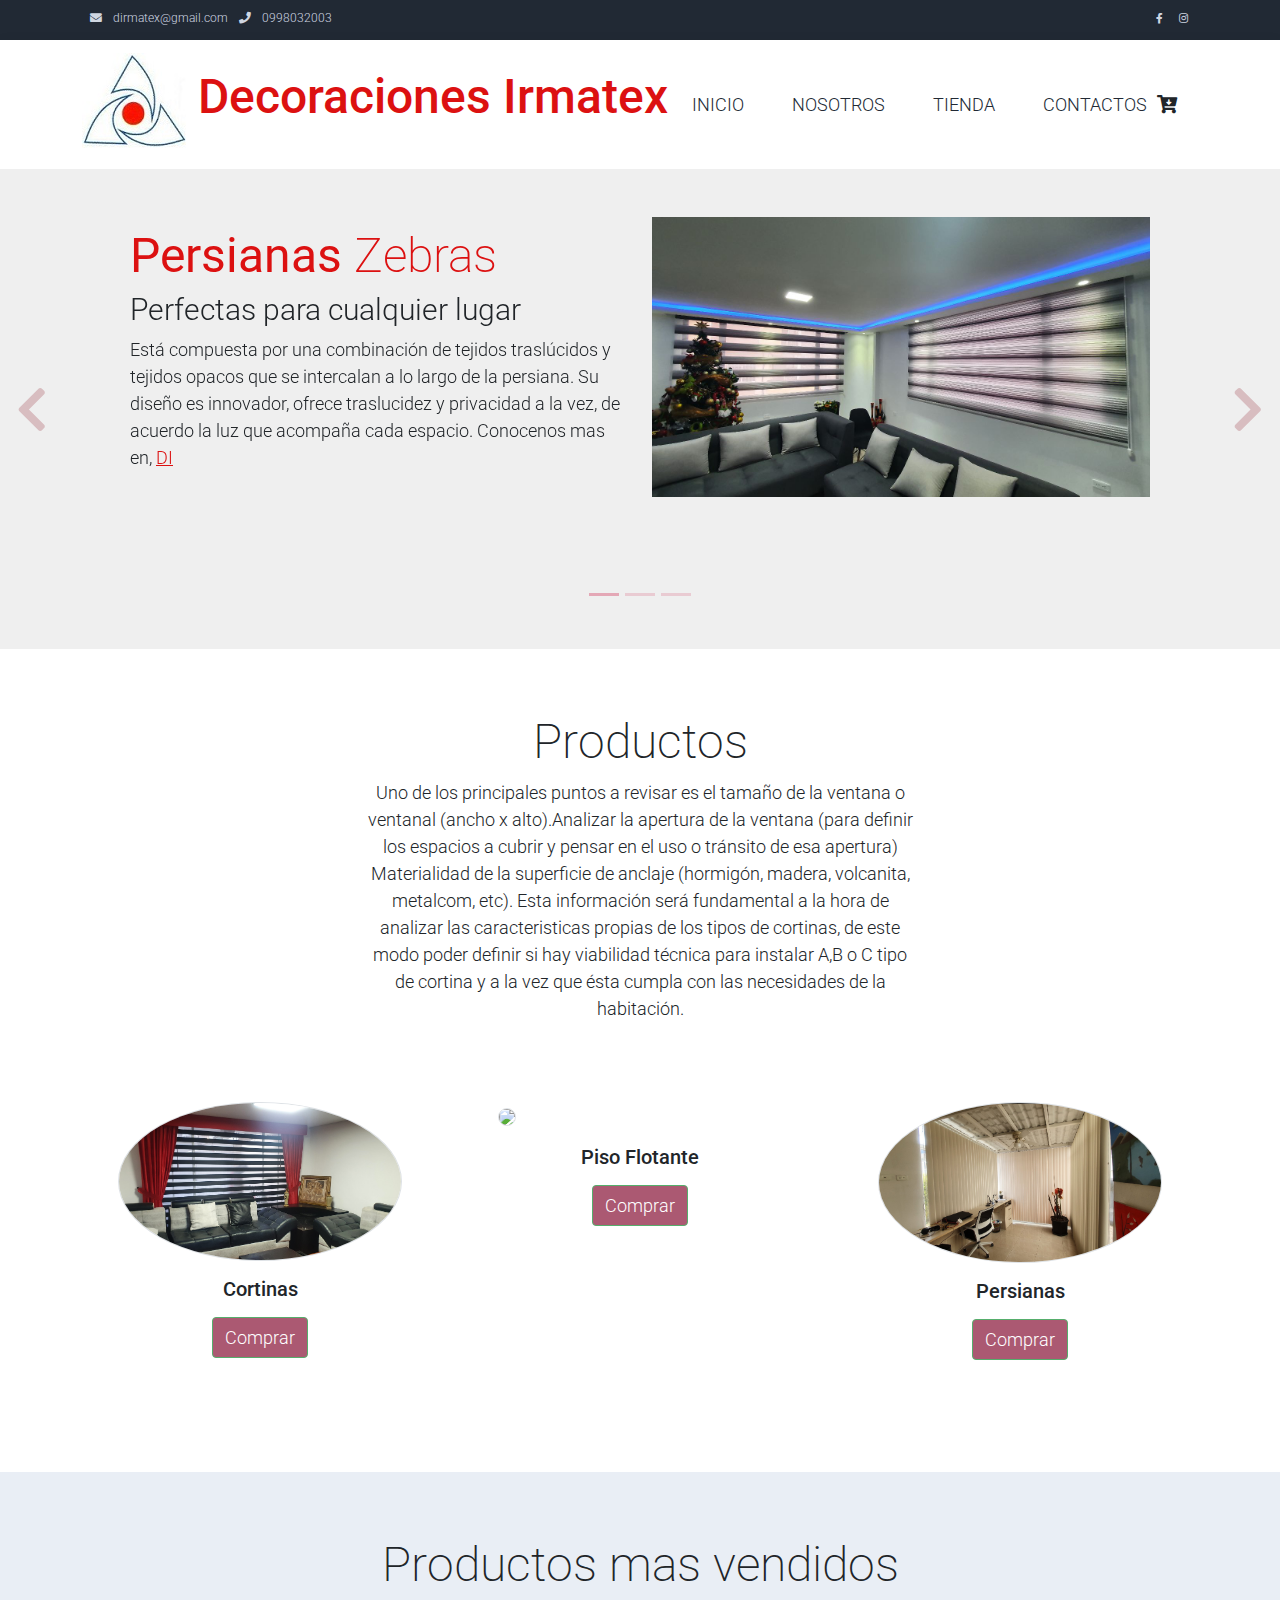
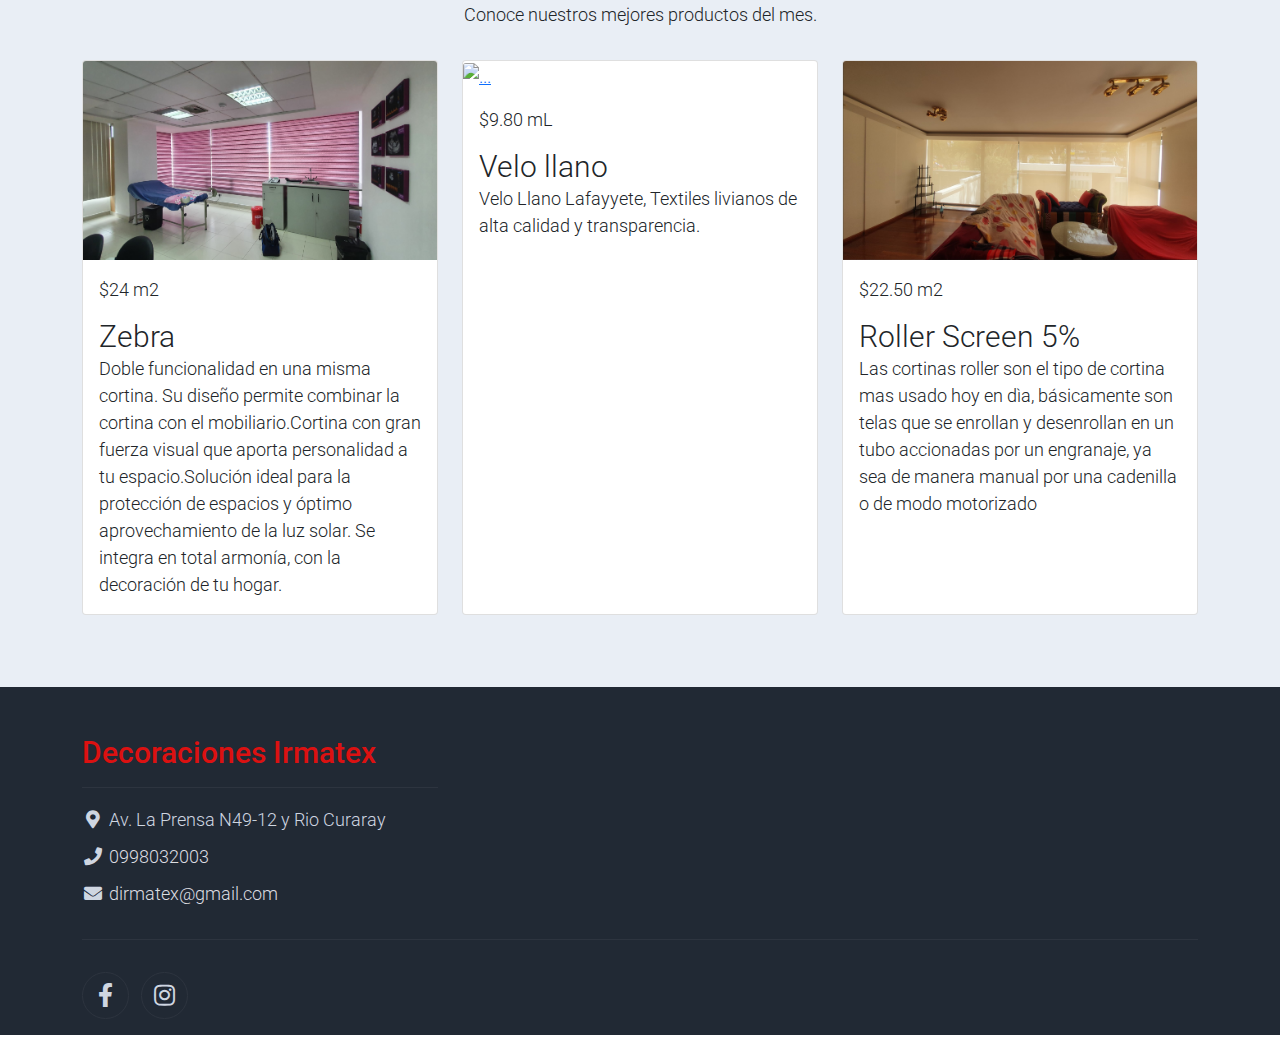
==== index.html @ 4abe2b18 "Proyecto" ====
<!DOCTYPE html>
<html lang="en">

<head>
    <title>DECORACIONES IRMATEX</title>
    <meta charset="utf-8">
    <meta name="viewport" content="width=device-width, initial-scale=1">

    <link rel="apple-touch-icon" href="assets/img/logo-irmatex.jpg">
    <link rel="shortcut icon" type="image/x-icon" href="assets/img/logo-irmatex.ico">

    <link rel="stylesheet" href="assets/css/bootstrap.min.css">
    <link rel="stylesheet" href="assets/css/style.css">
    <link rel="stylesheet" href="assets/css/custom.css">

    <link rel="stylesheet" href="https://fonts.googleapis.com/css2?family=Roboto:wght@100;200;300;400;500;700;900&display=swap">
    <link rel="stylesheet" href="assets/css/fontawesome.min.css">

</head>

<body>
    
    <nav class="navbar navbar-expand-lg bg-dark navbar-light d-none d-lg-block" id="templatemo_nav_top">
        <div class="container text-light">
            <div class="w-100 d-flex justify-content-between">
                <div>
                    <i class="fa fa-envelope mx-2"></i>
                    <a class="navbar-sm-brand text-light text-decoration-none" href="mailto:dirmatex@gmail.com">dirmatex@gmail.com</a>
                    <i class="fa fa-phone mx-2"></i>
                    <a class="navbar-sm-brand text-light text-decoration-none" href="tel:0998032003">0998032003</a>
                </div>
                <div>
                    <a class="text-light" href="https://fb.com/templatemo" target="_blank" rel="sponsored"><i class="fab fa-facebook-f fa-sm fa-fw me-2"></i></a>
                    <a class="text-light" href="https://www.instagram.com/" target="_blank"><i class="fab fa-instagram fa-sm fa-fw me-2"></i></a>
                </div>
            </div>
        </div>
    </nav>
  
    <nav class="navbar navbar-expand-lg navbar-light shadow">
        <div class="container d-flex justify-content-between align-items-center">

            <a class="navbar-brand text-success logo h1 align-self-center" href="index.html"><img src="assets/img/logo-irmatex2.jpg" alt="">
                Decoraciones Irmatex
            </a>

            <button class="navbar-toggler border-0" type="button" data-bs-toggle="collapse" data-bs-target="#templatemo_main_nav" aria-controls="navbarSupportedContent" aria-expanded="false" aria-label="Toggle navigation">
                <span class="navbar-toggler-icon"></span>
            </button>

            <div class="align-self-center collapse navbar-collapse flex-fill  d-lg-flex justify-content-lg-between" id="templatemo_main_nav">
                <div class="flex-fill">
                    <ul class="nav navbar-nav d-flex justify-content-between mx-lg-auto">
                        <li class="nav-item">
                            <a class="nav-link" href="index.html">INICIO</a>
                        </li>
                        <li class="nav-item">
                            <a class="nav-link" href="about.html">NOSOTROS</a>
                        </li>
                        <li class="nav-item">
                            <a class="nav-link" href="shop.html">TIENDA</a>
                        </li>
                        <li class="nav-item">
                            <a class="nav-link" href="contact.html">CONTACTOS</a>
                        </li>
                    </ul>
                </div>
                <div class="navbar align-self-center d-flex">
                    <a class="nav-icon position-relative text-decoration-none" href="#">
                        <i class="fa fa-fw fa-cart-arrow-down text-dark mr-1"></i>
                        <span class="position-absolute top-0 left-100 translate-middle badge rounded-pill bg-light text-dark"></span>
                    </a>
                    
                </div>
            </div>

        </div>
    </nav>
  
   <div class="modal fade bg-white" id="templatemo_search" tabindex="-1" role="dialog" aria-labelledby="exampleModalLabel" aria-hidden="true">
        <div class="modal-dialog modal-lg" role="document">
            <div class="w-100 pt-1 mb-5 text-right">
                <button type="button" class="btn-close" data-bs-dismiss="modal" aria-label="Close"></button>
            </div>
            <form action="" method="get" class="modal-content modal-body border-0 p-0">
                <div class="input-group mb-2">
                    <input type="text" class="form-control" id="inputModalSearch" name="q" placeholder="Search ...">
                    <button type="submit" class="input-group-text bg-success text-light">
                        <i class="fa fa-fw fa-search text-white"></i>
                    </button>
                </div>
            </form>
        </div>
    </div>

    <div id="template-mo-zay-hero-carousel" class="carousel slide" data-bs-ride="carousel">
        <ol class="carousel-indicators">
            <li data-bs-target="#template-mo-zay-hero-carousel" data-bs-slide-to="0" class="active"></li>
            <li data-bs-target="#template-mo-zay-hero-carousel" data-bs-slide-to="1"></li>
            <li data-bs-target="#template-mo-zay-hero-carousel" data-bs-slide-to="2"></li>
        </ol>
        <div class="carousel-inner">
            <div class="carousel-item active">
                <div class="container">
                    <div class="row p-5">
                        <div class="mx-auto col-md-8 col-lg-6 order-lg-last">
                            <img class="img-fluid" src="./assets/img/cortinas1.jpg" alt="">
                        </div>
                        <div class="col-lg-6 mb-0 d-flex align-items-center">
                            <div class="text-align-left align-self-center">
                                <h1 class="h1 text-success"><b>Persianas</b> Zebras</h1>
                                <h3 class="h2">Perfectas para cualquier lugar</h3>
                                <p>
                                    Está compuesta por una combinación de tejidos traslúcidos y tejidos opacos que se intercalan a lo largo de la persiana. Su diseño es innovador, ofrece traslucidez y privacidad a la vez, de acuerdo la luz que acompaña cada espacio. <a rel="sponsored" class="text-success" href="https://decoraciones-irmatex.negocio.site/" target="_blank"></a>Conocenos mas en,
                                    <a rel="sponsored" class="text-success" href="https://decoraciones-irmatex.negocio.site/" target="_blank">DI</a>
                                </p>
                            </div>
                        </div>
                    </div>
                </div>
            </div>
            <div class="carousel-item">
                <div class="container">
                    <div class="row p-5">
                        <div class="mx-auto col-md-8 col-lg-6 order-lg-last">
                            <img class="img-fluid" src="./assets/img/roller5.jpg" alt="">
                        </div>
                        <div class="col-lg-6 mb-0 d-flex align-items-center">
                            <div class="text-align-left">
                                <h1 class="h1 text-success"><b>Persianas</b> Enrollables</h1>
                                <h3 class="h2">Screen, Blackout, Traslucidas</h3>
                                <p>
                                    Pensando en la mayor optimización del espacio, las cortinas Enrollables son la alternativa perfecta para decorar tu espacio y controlar la entrada de luz. La opción más simple en cortina, es de fácil mantenimiento, durabilidad, elegancia y simpleza.
                                </p>
                            </div>
                        </div>
                    </div>
                </div>
            </div>
            <div class="carousel-item">
                <div class="container">
                    <div class="row p-5">
                        <div class="mx-auto col-md-8 col-lg-6 order-lg-last">
                            <img class="img-fluid" src="./assets/img/cortina.jpg" alt="">
                        </div>
                        <div class="col-lg-6 mb-0 d-flex align-items-center">
                            <div class="text-align-left">
                                <h1 class="h1 text-success"><b>Cortinas</b> Tradicionales</h1>
                                <h3 class="h2">Elegantes en cualquier espacio</h3>
                                <p>
                                    Uno de los tipos de cortinas que nunca pasarán de moda. Este tipo de cortinas ha resistido décadas a las influencias en diseño y practicidad de diferentes tipos de cortinas debido su nobleza. Junto a esto le entrega al usuario una infinidad de tejidos que día a día salen y entran al mercado textil. Nuevas tecnologías textiles han aportado características de filtro solar total y parcial. Incluso la posibilidad de de lavar en máquina, incluso de secar en la secadora.
                                </p>
                            </div>
                        </div>
                    </div>
                </div>
            </div>
        </div>
        <a class="carousel-control-prev text-decoration-none w-auto ps-3" href="#template-mo-zay-hero-carousel" role="button" data-bs-slide="prev">
            <i class="fas fa-chevron-left"></i>
        </a>
        <a class="carousel-control-next text-decoration-none w-auto pe-3" href="#template-mo-zay-hero-carousel" role="button" data-bs-slide="next">
            <i class="fas fa-chevron-right"></i>
        </a>
    </div>
   
    <section class="container py-5">
        <div class="row text-center pt-3">
            <div class="col-lg-6 m-auto">
                <h1 class="h1">Productos</h1>
                <p>
                    Uno de los principales puntos a revisar es el tamaño de la ventana o ventanal (ancho x alto).Analizar la apertura de la ventana (para definir los espacios a cubrir y pensar en el uso o tránsito de esa apertura) Materialidad de la superficie de anclaje (hormigón, madera, volcanita, metalcom, etc). Esta información será fundamental a la hora de analizar las caracteristicas propias de los tipos de cortinas, de este modo poder definir si hay viabilidad técnica para instalar A,B o C tipo de cortina y a la vez que ésta cumpla con las necesidades de la habitación.
                </p>
            </div>
        </div>
        <div class="row">
            <div class="col-12 col-md-4 p-5 mt-3">
                <a href="#"><img src="./assets/img/zebraycortina.jpg" class="rounded-circle img-fluid border"></a>
                <h5 class="text-center mt-3 mb-3">Cortinas</h5>
                <p class="text-center"><a class="btn btn-success" href="shop.html">Comprar</a></p>
            </div>
            <div class="col-12 col-md-4 p-5 mt-3">
                <a href="#"><img src="./assets/img/pisoflotante3.jpg" class="rounded-circle img-fluid border"></a>
                <h2 class="h5 text-center mt-3 mb-3">Piso Flotante</h2>
                <p class="text-center"><a class="btn btn-success" href="shop.html">Comprar</a></p>
            </div>
            <div class="col-12 col-md-4 p-5 mt-3">
                <a href="#"><img src="./assets/img/pvc.jpg" class="rounded-circle img-fluid border"></a>
                <h2 class="h5 text-center mt-3 mb-3">Persianas</h2>
                <p class="text-center"><a class="btn btn-success" href="shop.html">Comprar</a></p>
            </div>
        </div>
    </section>
    
    <section class="bg-light">
        <div class="container py-5">
            <div class="row text-center py-3">
                <div class="col-lg-6 m-auto">
                    <h1 class="h1">Productos mas vendidos</h1>
                    <p>
                        Conoce nuestros mejores productos del mes.
                    </p>
                </div>
            </div>
            <div class="row">
                <div class="col-12 col-md-4 mb-4">
                    <div class="card h-100">
                        <a href="shop-single.html">
                            <img src="./assets/img/zebra-rosa.jpg" class="card-img-top" alt="...">
                        </a>
                        <div class="card-body">
                            <ul class="list-unstyled d-flex justify-content-between">
                                
                                <li>$24 m2</li>
                            </ul>
                            <a href="shop-single.html" class="h2 text-decoration-none text-dark">Zebra</a>
                            <p class="card-text">
                                Doble funcionalidad en una misma cortina. Su diseño permite combinar la cortina con el mobiliario.Cortina con gran fuerza visual que aporta personalidad a tu espacio.Solución ideal para la protección de espacios y óptimo aprovechamiento de la luz solar. Se integra en total armonía, con la decoración de tu hogar.
                            </p>
                            
                        </div>
                    </div>
                </div>
                <div class="col-12 col-md-4 mb-4">
                    <div class="card h-100">
                        <a href="shop-single.html">
                            <img src="./assets/img/velo2.jpg" class="card-img-top" alt="...">
                        </a>
                        <div class="card-body">
                            <ul class="list-unstyled d-flex justify-content-between">
                               
                                <li>$9.80 mL</li>
                            </ul>
                            <a href="shop-single.html" class="h2 text-decoration-none text-dark">Velo llano</a>
                            <p class="card-text">
                                Velo Llano Lafayyete, Textiles livianos de alta calidad y transparencia.
                            </p>
                            
                        </div>
                    </div>
                </div>
                <div class="col-12 col-md-4 mb-4">
                    <div class="card h-100">
                        <a href="shop-single.html">
                            <img src="./assets/img/roller1.jpg" class="card-img-top" alt="...">
                        </a>
                        <div class="card-body">
                            <ul class="list-unstyled d-flex justify-content-between">
                                
                                <li>$22.50 m2</li>
                            </ul>
                            <a href="shop-single.html" class="h2 text-decoration-none text-dark">Roller Screen 5%</a>
                            <p class="card-text">
                                Las cortinas roller son el tipo de cortina mas usado hoy en dìa, básicamente son telas que se enrollan y desenrollan en un tubo accionadas por un engranaje, ya sea de manera manual por una cadenilla o de modo motorizado
                            </p>
                            
                        </div>
                    </div>
                </div>
            </div>
        </div>
    </section>
    
    <footer class="bg-dark" id="tempaltemo_footer">
        <div class="container">
            <div class="row">

                <div class="col-md-4 pt-5">
                    <h2 class="h2 text-success border-bottom pb-3 border-light logo">Decoraciones Irmatex</h2>
                    <ul class="list-unstyled text-light footer-link-list">
                        <li>
                            <i class="fas fa-map-marker-alt fa-fw"></i>
                            Av. La Prensa N49-12 y Rio Curaray
                        </li>
                        <li>
                            <i class="fa fa-phone fa-fw"></i>
                            <a class="text-decoration-none" href="tel:0998032003">0998032003</a>
                        </li>
                        <li>
                            <i class="fa fa-envelope fa-fw"></i>
                            <a class="text-decoration-none" href="mailto:dirmatex@gmail.com">dirmatex@gmail.com</a>
                        </li>
                    </ul>
                </div>

            </div>

            <div class="row text-light mb-4">
                <div class="col-12 mb-3">
                    <div class="w-100 my-3 border-top border-light"></div>
                </div>
                <div class="col-auto me-auto">
                    <ul class="list-inline text-left footer-icons">
                        <li class="list-inline-item border border-light rounded-circle text-center">
                            <a class="text-light text-decoration-none" target="_blank" href="https://m.facebook.com/profile.php?id=100039844672264"><i class="fab fa-facebook-f fa-lg fa-fw"></i></a>
                        </li>
                        <li class="list-inline-item border border-light rounded-circle text-center">
                            <a class="text-light text-decoration-none" target="_blank" href="https://www.instagram.com/"><i class="fab fa-instagram fa-lg fa-fw"></i></a>
                        </li>
                    </ul>
                </div>
                
            </div>
        </div>

    </footer>
    
    <script src="assets/js/jquery-1.11.0.min.js"></script>
    <script src="assets/js/jquery-migrate-1.2.1.min.js"></script>
    <script src="assets/js/bootstrap.bundle.min.js"></script>
    <script src="assets/js/templatemo.js"></script>
    <script src="assets/js/custom.js"></script>
    
</body>

</html>
---- assets/css/style.css ----
/*
Table of contents
------------------------------------------------
1. Typography
2. General
3. Nav
4. Hero Carousel
5. Accordion
6. Shop
7. Product
8. Carousel Hero
9. Carousel Brand
10. Services
11. Contact map
12. Footer
13. Small devices (landscape phones, 576px and up)
14. Medium devices (tablets, 768px and up)
15. Large devices (desktops, 992px and up)
16. Extra large devices (large desktops, 1200px and up)
--------------------------------------------- */

/* Typography */
body, ul, li, p, a, label, input, div {
  font-family: 'Roboto', sans-serif;
  font-size: 18px !important;
  font-weight: 300 !important;
}
.h1 {
  font-family: 'Roboto', sans-serif;
  font-size: 48px !important;
  font-weight: 200 !important;
}
.h2 {
  font-family: 'Roboto', sans-serif;
  font-size: 30px !important;
  font-weight: 300;
}
.h3 {
  font-family: 'Roboto', sans-serif;
  font-size: 22px !important;
}
/* General */
.logo { font-weight: 500 !important;}
.text-warning {  color: #ede861 !important;}
.text-muted { color: #bcbcbc !important;}
.text-success { color: #dc1111 !important;}
.text-light { color: #cfd6e1 !important;}
.bg-dark { background-color: #212934 !important;}
.bg-light { background-color: #e9eef5 !important;}
.bg-black { background-color: #1d242d !important;}
.bg-success { background-color: #e85959 !important;}
.btn-success {
  background-color: #ab5972 !important;
  border-color: #56ae6c !important;
}
.pagination .page-link:hover {color: #000;}
.pagination .page-link:hover, .pagination .page-link.active {
  background-color: #ce7e80;
  color: #fff;
}
/* Nav */
#templatemo_nav_top { min-height: 40px;}
#templatemo_nav_top * { font-size: .9em !important;}
#templatemo_main_nav a { color: #212934;}
#templatemo_main_nav a:hover { color: #dd254d;}
#templatemo_main_nav .navbar .nav-icon { margin-right: 20px;}

/* Hero Carousel */
#template-mo-zay-hero-carousel { background: #efefef !important;}
/* Accordion */
.templatemo-accordion a { color: #000;}
.templatemo-accordion a:hover { color: #333d4a;}
/* Shop */
.shop-top-menu a:hover { color: #69bb7e !important;}
/* Product */
.product-wap { box-shadow: 0px 5px 10px 0px rgba(0, 0, 0, 0.10);}
.product-wap .product-color-dot.color-dot-red { background:#f71515;}
.product-wap .product-color-dot.color-dot-blue { background:#6db4fe;}
.product-wap .product-color-dot.color-dot-black { background:#000000;}
.product-wap .product-color-dot.color-dot-light { background:#e0e0e0;}
.product-wap .product-color-dot.color-dot-green { background:#0bff7e;}
.card.product-wap .card .product-overlay {
  background: rgba(0,0,0,.2);
  visibility: hidden;
  opacity: 0;
  transition: .3s;
}
.card.product-wap:hover .card .product-overlay {
  visibility: visible;
  opacity: 1;
}
.card.product-wap a { color: #000;}
#carousel-related-product .slick-slide:focus { outline: none !important;}
#carousel-related-product .slick-dots li button:before {
  font-size: 15px;
  margin-top: 20px;
}
/* Brand */
.brand-img {
  filter: grayscale(100%);
  opacity: 0.5;
  transition: .5s;
}
.brand-img:hover {
  filter: grayscale(0%);
  opacity: 1;
}
/* Carousel Hero */
#template-mo-zay-hero-carousel .carousel-indicators li {
  margin-top: -50px;
  background-color: #e4a8b6;
}
#template-mo-zay-hero-carousel .carousel-control-next i,
#template-mo-zay-hero-carousel .carousel-control-prev i {
  color: #c18b91 !important;
  font-size: 2.8em !important;
}
/* Carousel Brand */
.tempaltemo-carousel .h1 {
  font-size: .5em !important;
  color: rgb(0, 0, 0) !important;
}
/* Services */
.services-icon-wap {transition: .3s;}
.services-icon-wap:hover, .services-icon-wap:hover i {color: #fff;}
.services-icon-wap:hover {background: #69bb7e;}
/* Contact map */
.leaflet-control a, .leaflet-control { font-size: 10px !important;}
.form-control { border: 1px solid #e8e8e8;}
/* Footer */
#tempaltemo_footer a { color: #dcdde1;}
#tempaltemo_footer a:hover { color: #68bb7d;}
#tempaltemo_footer ul.footer-link-list li { padding-top: 10px;}
#tempaltemo_footer ul.footer-icons li {
  width: 2.6em;
  height: 2.6em;
  line-height: 2.6em;
}
#tempaltemo_footer ul.footer-icons li:hover {
  background-color: #cfd6e1;
  transition: .5s;
}
#tempaltemo_footer ul.footer-icons li:hover i {
  color: #212934;
  transition: .5s;
}
#tempaltemo_footer .border-light { border-color: #2d343f !important;}
/*
// Extra small devices (portrait phones, less than 576px)
// No media query since this is the default in Bootstrap
*/
/* Small devices (landscape phones, 576px and up)*/
.product-wap .h3, .product-wap li, .product-wap i, .product-wap p {
  font-size: 12px !important;
}
.product-wap .product-color-dot {
  width: 6px;
  height: 6px;
}

@media (min-width: 576px) {
  .tempaltemo-carousel .h1 { font-size: 1em !important;}
}

/*// Medium devices (tablets, 768px and up)*/
@media (min-width: 768px) {
  #templatemo_main_nav .navbar-nav {max-width: 450px;}
 }

/* Large devices (desktops, 992px and up)*/
@media (min-width: 992px) {
  #templatemo_main_nav .navbar-nav {max-width: 550px;}
  #template-mo-zay-hero-carousel .carousel-item {min-height: 30rem !important;}
  .product-wap .h3, .product-wap li, .product-wap i, .product-wap p {font-size: 18px !important;}
  .product-wap .product-color-dot {
    width: 12px;
    height: 12px;
  }
}

/* Extra large devices (large desktops, 1200px and up)*/
@media (min-width: 1200px) {}
---- assets/css/custom.css ----
/*
Custom Css
*/
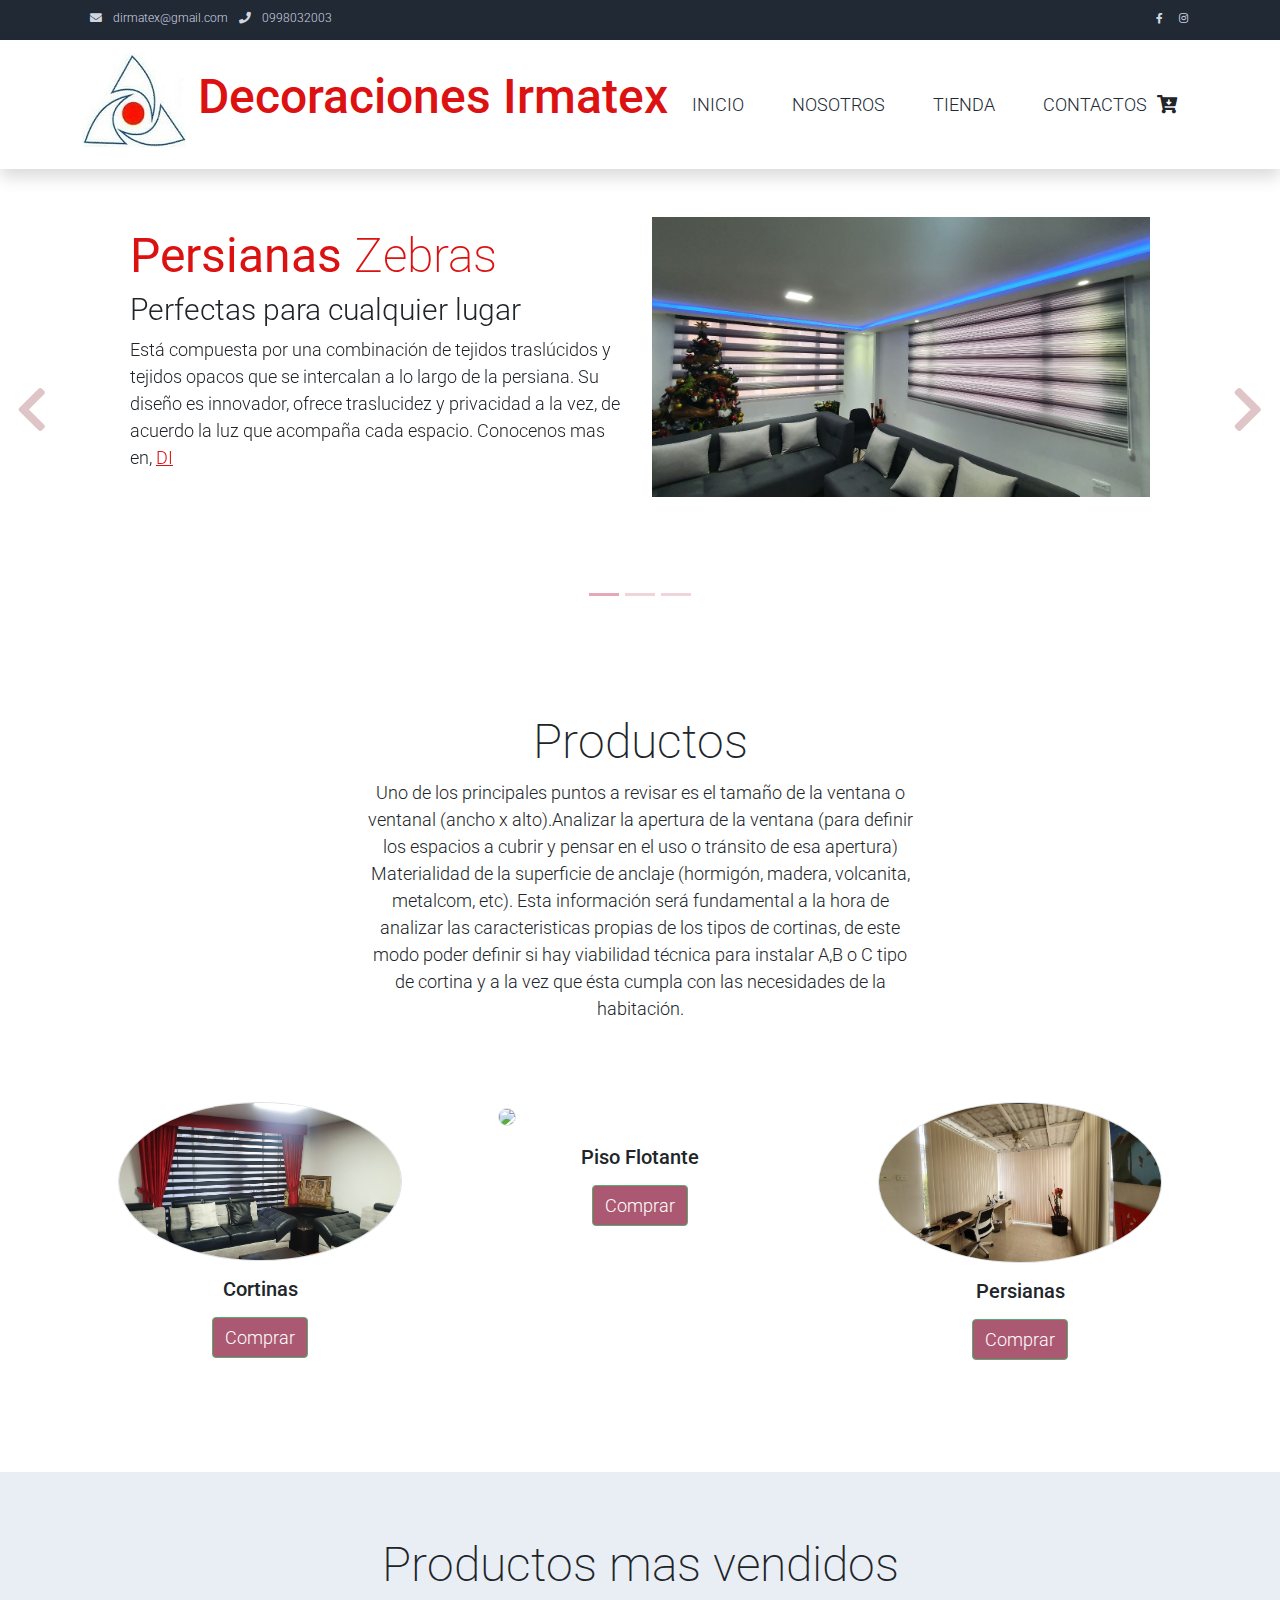
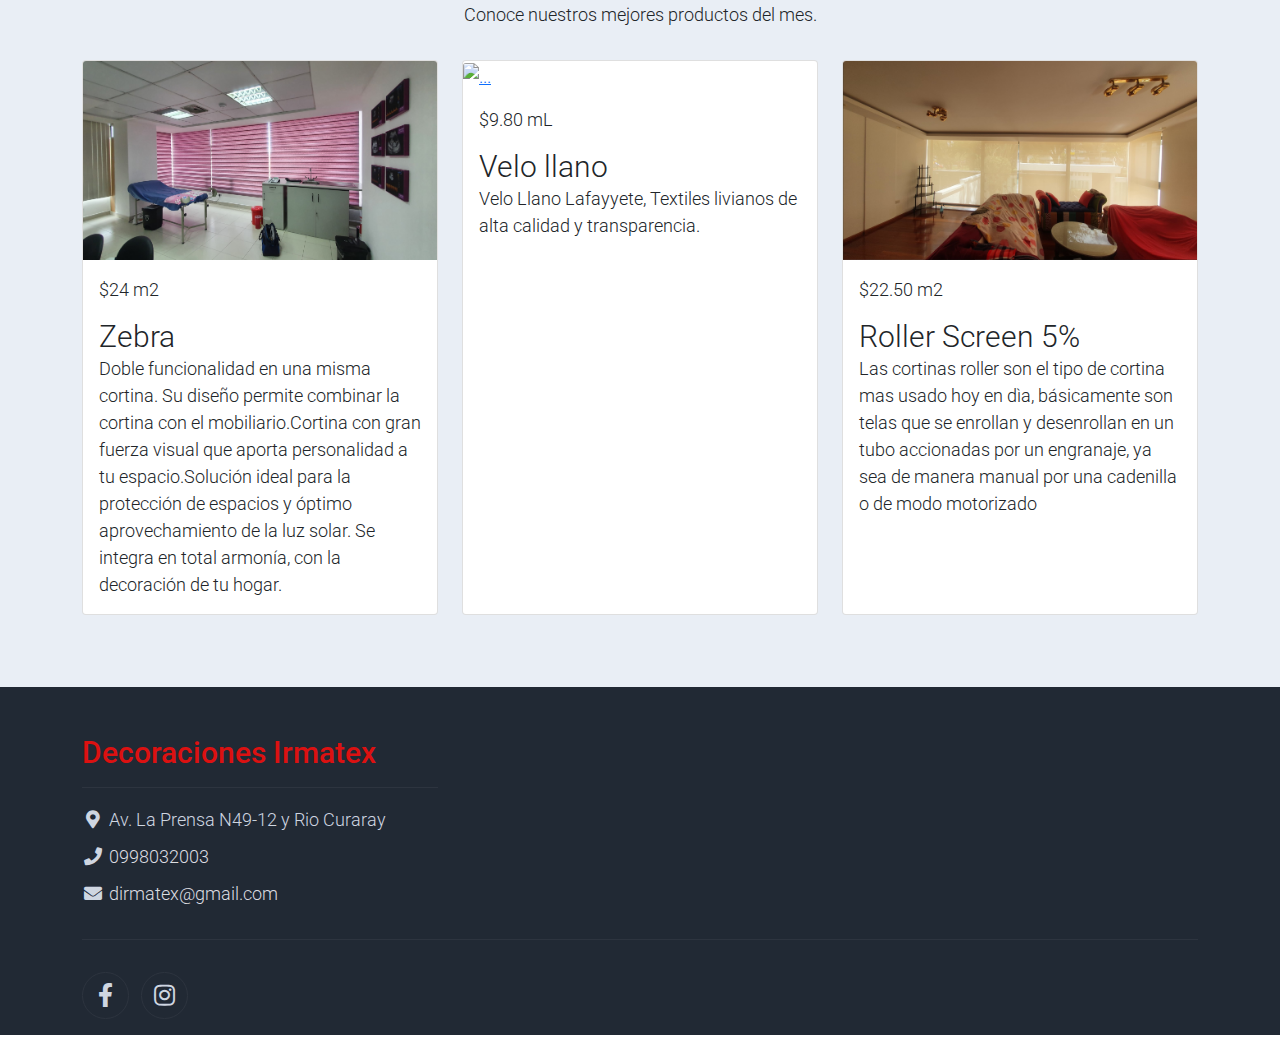
==== commit 1eb049d3: "Proyecto AW" ====
--- a/index.html
+++ b/index.html
@@ -20,7 +20,7 @@
 
 <body>
     
-    <nav class="navbar navbar-expand-lg bg-dark navbar-light d-none d-lg-block" id="templatemo_nav_top">
+    <nav class="navbar navbar-expand-lg bg-dark navbar-light d-none d-lg-block" id="nav_top">
         <div class="container text-light">
             <div class="w-100 d-flex justify-content-between">
                 <div>
@@ -30,7 +30,7 @@
                     <a class="navbar-sm-brand text-light text-decoration-none" href="tel:0998032003">0998032003</a>
                 </div>
                 <div>
-                    <a class="text-light" href="https://fb.com/templatemo" target="_blank" rel="sponsored"><i class="fab fa-facebook-f fa-sm fa-fw me-2"></i></a>
+                    <a class="text-light" href="" target="_blank" rel="sponsored"><i class="fab fa-facebook-f fa-sm fa-fw me-2"></i></a>
                     <a class="text-light" href="https://www.instagram.com/" target="_blank"><i class="fab fa-instagram fa-sm fa-fw me-2"></i></a>
                 </div>
             </div>
@@ -44,11 +44,11 @@
                 Decoraciones Irmatex
             </a>
 
-            <button class="navbar-toggler border-0" type="button" data-bs-toggle="collapse" data-bs-target="#templatemo_main_nav" aria-controls="navbarSupportedContent" aria-expanded="false" aria-label="Toggle navigation">
+            <button class="navbar-toggler border-0" type="button" data-bs-toggle="collapse" data-bs-target="#main_nav" aria-controls="navbarSupportedContent" aria-expanded="false" aria-label="Toggle navigation">
                 <span class="navbar-toggler-icon"></span>
             </button>
 
-            <div class="align-self-center collapse navbar-collapse flex-fill  d-lg-flex justify-content-lg-between" id="templatemo_main_nav">
+            <div class="align-self-center collapse navbar-collapse flex-fill  d-lg-flex justify-content-lg-between" id="main_nav">
                 <div class="flex-fill">
                     <ul class="nav navbar-nav d-flex justify-content-between mx-lg-auto">
                         <li class="nav-item">
@@ -77,7 +77,7 @@
         </div>
     </nav>
   
-   <div class="modal fade bg-white" id="templatemo_search" tabindex="-1" role="dialog" aria-labelledby="exampleModalLabel" aria-hidden="true">
+   <div class="modal fade bg-white" id="search" tabindex="-1" role="dialog" aria-labelledby="exampleModalLabel" aria-hidden="true">
         <div class="modal-dialog modal-lg" role="document">
             <div class="w-100 pt-1 mb-5 text-right">
                 <button type="button" class="btn-close" data-bs-dismiss="modal" aria-label="Close"></button>
@@ -308,7 +308,7 @@
     <script src="assets/js/jquery-1.11.0.min.js"></script>
     <script src="assets/js/jquery-migrate-1.2.1.min.js"></script>
     <script src="assets/js/bootstrap.bundle.min.js"></script>
-    <script src="assets/js/templatemo.js"></script>
+    <script src="assets/js/main.js"></script>
     <script src="assets/js/custom.js"></script>
     
 </body>
--- a/assets/css/style.css
+++ b/assets/css/style.css
@@ -1,25 +1,3 @@
-/*
-Table of contents
-------------------------------------------------
-1. Typography
-2. General
-3. Nav
-4. Hero Carousel
-5. Accordion
-6. Shop
-7. Product
-8. Carousel Hero
-9. Carousel Brand
-10. Services
-11. Contact map
-12. Footer
-13. Small devices (landscape phones, 576px and up)
-14. Medium devices (tablets, 768px and up)
-15. Large devices (desktops, 992px and up)
-16. Extra large devices (large desktops, 1200px and up)
---------------------------------------------- */
-
-/* Typography */
 body, ul, li, p, a, label, input, div {
   font-family: 'Roboto', sans-serif;
   font-size: 18px !important;
@@ -59,17 +37,17 @@
   color: #fff;
 }
 /* Nav */
-#templatemo_nav_top { min-height: 40px;}
-#templatemo_nav_top * { font-size: .9em !important;}
-#templatemo_main_nav a { color: #212934;}
-#templatemo_main_nav a:hover { color: #dd254d;}
-#templatemo_main_nav .navbar .nav-icon { margin-right: 20px;}
+#nav_top { min-height: 40px;}
+#nav_top * { font-size: .9em !important;}
+#main_nav a { color: #212934;}
+#main_nav a:hover { color: #dd254d;}
+#main_nav .navbar .nav-icon { margin-right: 20px;}
 
 /* Hero Carousel */
-#template-mo-zay-hero-carousel { background: #efefef !important;}
+#mo-zay-hero-carousel { background: #efefef !important;}
 /* Accordion */
-.templatemo-accordion a { color: #000;}
-.templatemo-accordion a:hover { color: #333d4a;}
+.accordion a { color: #000;}
+.accordion a:hover { color: #333d4a;}
 /* Shop */
 .shop-top-menu a:hover { color: #69bb7e !important;}
 /* Product */
@@ -105,7 +83,7 @@
   filter: grayscale(0%);
   opacity: 1;
 }
-/* Carousel Hero */
+
 #template-mo-zay-hero-carousel .carousel-indicators li {
   margin-top: -50px;
   background-color: #e4a8b6;
@@ -115,19 +93,19 @@
   color: #c18b91 !important;
   font-size: 2.8em !important;
 }
-/* Carousel Brand */
+
 .tempaltemo-carousel .h1 {
   font-size: .5em !important;
   color: rgb(0, 0, 0) !important;
 }
-/* Services */
+
 .services-icon-wap {transition: .3s;}
 .services-icon-wap:hover, .services-icon-wap:hover i {color: #fff;}
 .services-icon-wap:hover {background: #69bb7e;}
-/* Contact map */
+
 .leaflet-control a, .leaflet-control { font-size: 10px !important;}
 .form-control { border: 1px solid #e8e8e8;}
-/* Footer */
+
 #tempaltemo_footer a { color: #dcdde1;}
 #tempaltemo_footer a:hover { color: #68bb7d;}
 #tempaltemo_footer ul.footer-link-list li { padding-top: 10px;}
@@ -145,11 +123,7 @@
   transition: .5s;
 }
 #tempaltemo_footer .border-light { border-color: #2d343f !important;}
-/*
-// Extra small devices (portrait phones, less than 576px)
-// No media query since this is the default in Bootstrap
-*/
-/* Small devices (landscape phones, 576px and up)*/
+
 .product-wap .h3, .product-wap li, .product-wap i, .product-wap p {
   font-size: 12px !important;
 }
@@ -162,14 +136,14 @@
   .tempaltemo-carousel .h1 { font-size: 1em !important;}
 }
 
-/*// Medium devices (tablets, 768px and up)*/
+
 @media (min-width: 768px) {
-  #templatemo_main_nav .navbar-nav {max-width: 450px;}
+  #main_nav .navbar-nav {max-width: 450px;}
  }
 
-/* Large devices (desktops, 992px and up)*/
+
 @media (min-width: 992px) {
-  #templatemo_main_nav .navbar-nav {max-width: 550px;}
+  #main_nav .navbar-nav {max-width: 550px;}
   #template-mo-zay-hero-carousel .carousel-item {min-height: 30rem !important;}
   .product-wap .h3, .product-wap li, .product-wap i, .product-wap p {font-size: 18px !important;}
   .product-wap .product-color-dot {
@@ -178,5 +152,5 @@
   }
 }
 
-/* Extra large devices (large desktops, 1200px and up)*/
+
 @media (min-width: 1200px) {}
